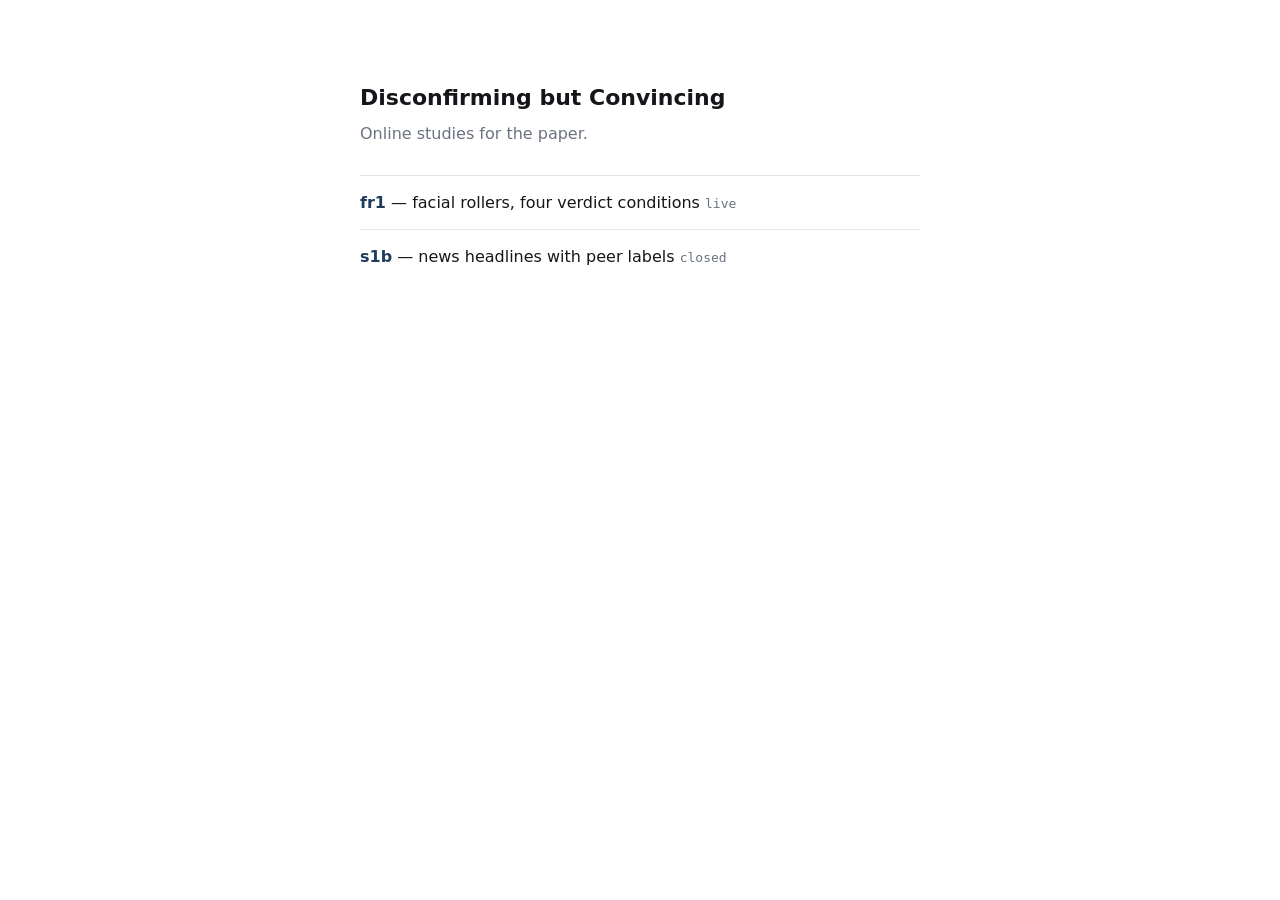
==== index.html @ 1ac44723 "Consolidate the paper's studies into one repository One folder per study, one shared Supabase backen" ====
<!DOCTYPE html>
<html lang="en"><head><meta charset="utf-8"><meta name="robots" content="noindex">
<title>Disconfirming but Convincing — studies</title>
<style>body{font-family:system-ui,sans-serif;max-width:560px;margin:80px auto;padding:0 24px;color:#14161a;line-height:1.6}
h1{font-size:22px;margin:0 0 6px}p{color:#6b7280;margin:0 0 28px}ul{padding:0;list-style:none}
li{padding:14px 0;border-top:1px solid #e3e5ea}a{color:#1f3d5c;font-weight:600;text-decoration:none}
code{font-size:13px;color:#6b7280}</style></head><body>
<h1>Disconfirming but Convincing</h1><p>Online studies for the paper.</p>
<ul>
<li><a href="fr1/">fr1</a> — facial rollers, four verdict conditions <code>live</code></li>
<li><a href="s1b/">s1b</a> — news headlines with peer labels <code>closed</code></li>
</ul></body></html>
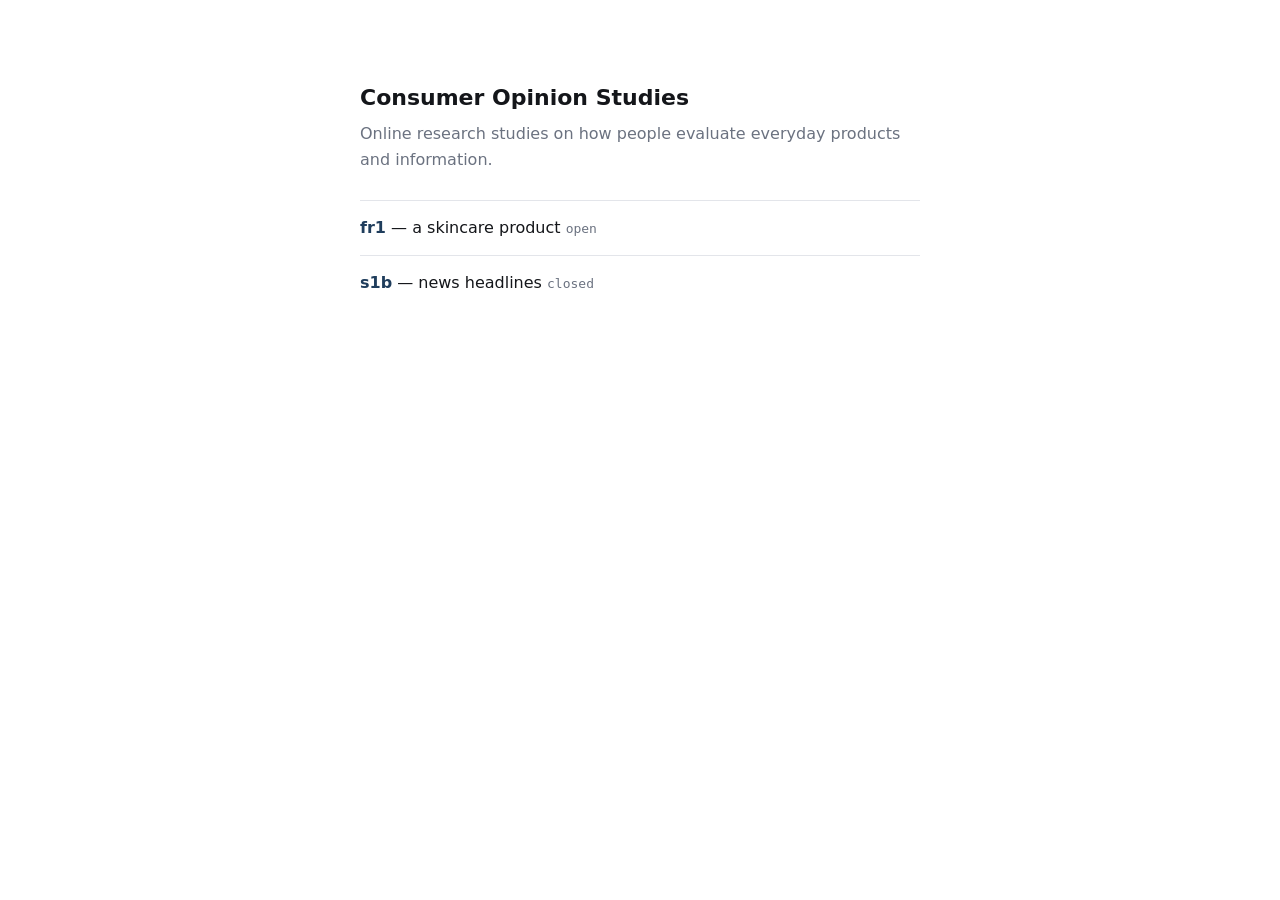
==== commit 2b5a33f9: "Neutral root page and README heading Co-Authored-By: Claude Fable 5.1 <noreply@anthropic.com>" ====
--- a/index.html
+++ b/index.html
@@ -1,12 +1,12 @@
 <!DOCTYPE html>
 <html lang="en"><head><meta charset="utf-8"><meta name="robots" content="noindex">
-<title>Disconfirming but Convincing — studies</title>
+<title>Consumer Opinion Studies</title>
 <style>body{font-family:system-ui,sans-serif;max-width:560px;margin:80px auto;padding:0 24px;color:#14161a;line-height:1.6}
 h1{font-size:22px;margin:0 0 6px}p{color:#6b7280;margin:0 0 28px}ul{padding:0;list-style:none}
 li{padding:14px 0;border-top:1px solid #e3e5ea}a{color:#1f3d5c;font-weight:600;text-decoration:none}
 code{font-size:13px;color:#6b7280}</style></head><body>
-<h1>Disconfirming but Convincing</h1><p>Online studies for the paper.</p>
+<h1>Consumer Opinion Studies</h1><p>Online research studies on how people evaluate everyday products and information.</p>
 <ul>
-<li><a href="fr1/">fr1</a> — facial rollers, four verdict conditions <code>live</code></li>
-<li><a href="s1b/">s1b</a> — news headlines with peer labels <code>closed</code></li>
+<li><a href="fr1/">fr1</a> — a skincare product <code>open</code></li>
+<li><a href="s1b/">s1b</a> — news headlines <code>closed</code></li>
 </ul></body></html>
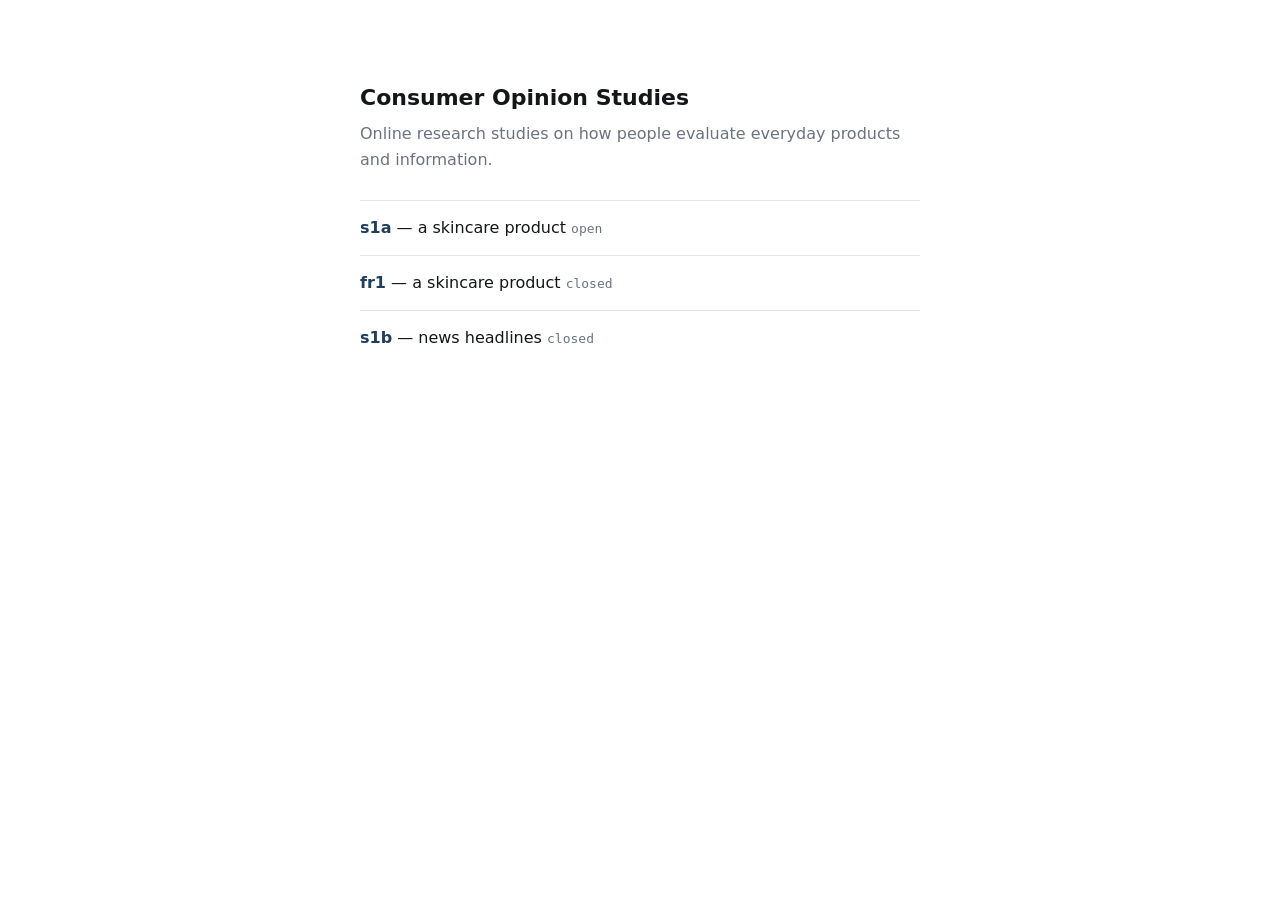
==== commit f5d254b0: "Add s1a: facial rollers, control vs both verdicts, with purchase questions Study 1a revises fr1 for " ====
--- a/index.html
+++ b/index.html
@@ -7,6 +7,7 @@
 code{font-size:13px;color:#6b7280}</style></head><body>
 <h1>Consumer Opinion Studies</h1><p>Online research studies on how people evaluate everyday products and information.</p>
 <ul>
-<li><a href="fr1/">fr1</a> — a skincare product <code>open</code></li>
+<li><a href="s1a/">s1a</a> — a skincare product <code>open</code></li>
+<li><a href="fr1/">fr1</a> — a skincare product <code>closed</code></li>
 <li><a href="s1b/">s1b</a> — news headlines <code>closed</code></li>
 </ul></body></html>
